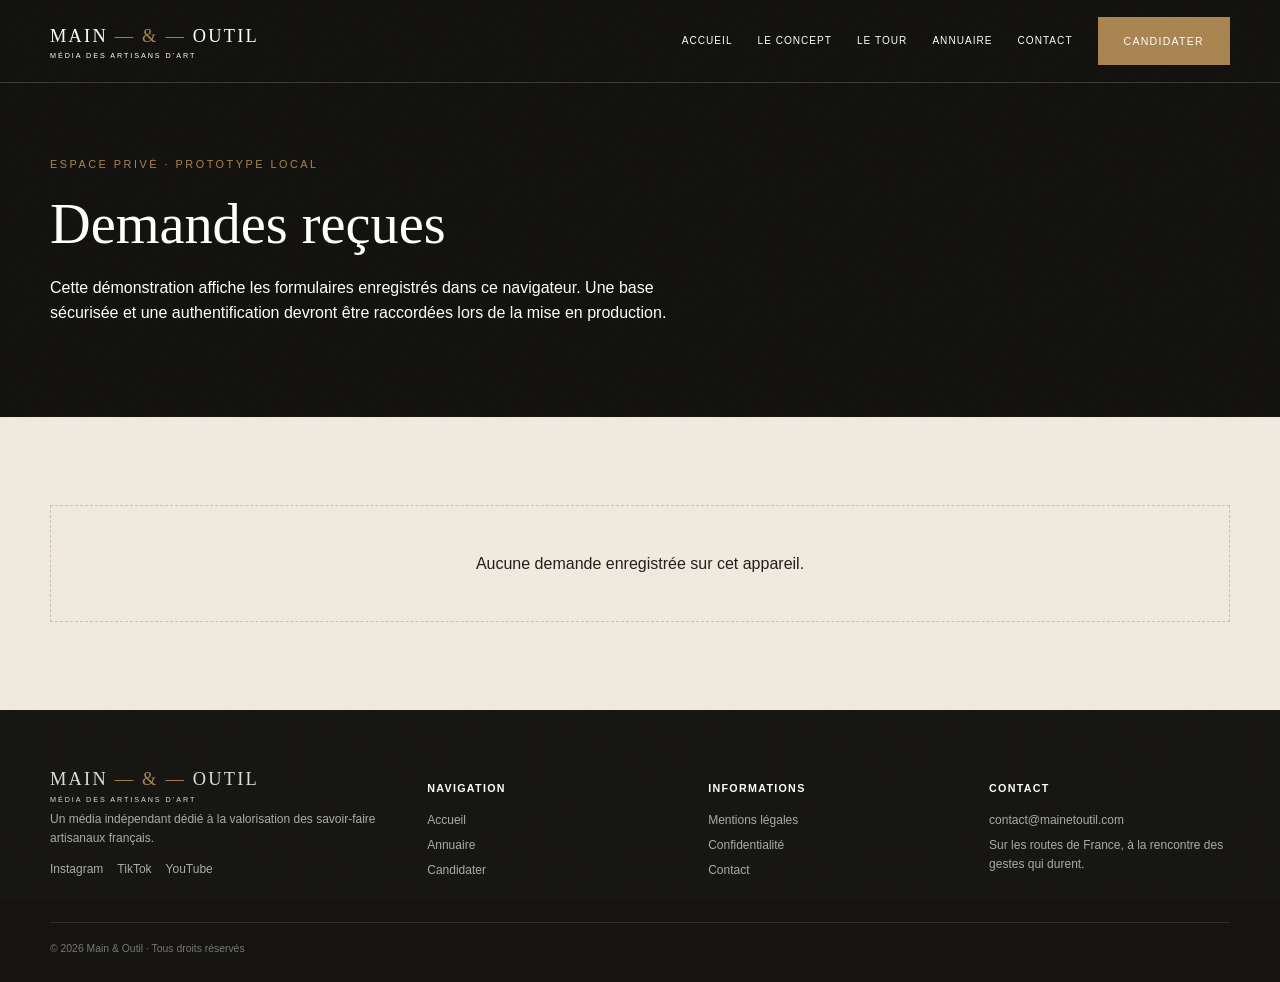
==== admin.html @ 5e5132f5 "Forcer la mise à jour des formulaires mobiles" ====
<!doctype html><html lang="fr"><head><meta charset="utf-8"><meta name="viewport" content="width=device-width,initial-scale=1"><title>Administration — Main & Outil</title><link rel="stylesheet" href="styles.css?v=9"></head><body><div data-header></div><main><section class="page-hero"><div class="wrap"><span class="eyebrow">Espace privé · prototype local</span><h1 class="page-title">Demandes reçues</h1><p>Cette démonstration affiche les formulaires enregistrés dans ce navigateur. Une base sécurisée et une authentification devront être raccordées lors de la mise en production.</p></div></section><section class="section"><div class="wrap" id="admin-list"></div></section></main><div data-footer></div><script src="mainetoutil-v11.js"></script></body></html>
---- styles.css ----
:root{--noir:#11100d;--papier:#f1eadf;--papier2:#e5d8c7;--or:#a98450;--brun:#6d4b32;--texte:#211d18;--ligne:rgba(63,48,32,.22);--vert:#6b9b67;--orange:#db8b3f}*{box-sizing:border-box}html{scroll-behavior:smooth}body{margin:0;background:var(--papier);color:var(--texte);font-family:Arial,sans-serif;line-height:1.6}body:before{content:"";position:fixed;inset:0;pointer-events:none;opacity:.17;background-image:url("data:image/svg+xml,%3Csvg xmlns='http://www.w3.org/2000/svg' width='120' height='120'%3E%3Cfilter id='n'%3E%3CfeTurbulence type='fractalNoise' baseFrequency='.9' numOctaves='2' stitchTiles='stitch'/%3E%3C/filter%3E%3Crect width='100%25' height='100%25' filter='url(%23n)' opacity='.2'/%3E%3C/svg%3E");z-index:20}h1,h2,h3,.serif{font-family:Georgia,'Times New Roman',serif;font-weight:400}a{color:inherit;text-decoration:none}img{display:block;max-width:100%}.wrap{width:min(1180px,calc(100% - 48px));margin:auto}.eyebrow{font-size:.68rem;letter-spacing:.23em;text-transform:uppercase;color:var(--or)}.btn{display:inline-flex;align-items:center;justify-content:center;min-height:48px;padding:0 25px;border:1px solid var(--or);text-transform:uppercase;letter-spacing:.12em;font-size:.66rem;background:transparent;color:inherit;cursor:pointer}.btn.gold{background:var(--or);color:white}.btn.dark{background:var(--noir);color:#fff;border-color:var(--noir)}header{position:absolute;z-index:10;width:100%;color:white;border-bottom:1px solid #ffffff2b}nav{height:82px;display:flex;align-items:center;justify-content:space-between}.brand{font-family:Georgia,serif;letter-spacing:.12em;font-size:1.15rem}.brand i{font-style:normal;color:var(--or)}.brand small{display:block;font:500 .45rem Arial,sans-serif;letter-spacing:.27em}.links{display:flex;align-items:center;gap:25px;font-size:.63rem;letter-spacing:.1em;text-transform:uppercase}.menu{display:none;background:none;border:1px solid #ffffff55;color:white;padding:8px 12px}.hero{min-height:760px;color:white;background:linear-gradient(90deg,rgba(7,7,6,.88),rgba(7,7,6,.48) 45%,rgba(7,7,6,.06) 75%),url('assets/hero-main-et-outil.png') center/cover;display:flex;align-items:center}.hero-copy{padding-top:85px}.hero h1{font-size:clamp(4.5rem,9vw,8rem);line-height:.81;margin:26px 0 24px;letter-spacing:.02em}.hero .lead{max-width:490px;color:#eee}.actions{display:flex;gap:15px;flex-wrap:wrap;margin:32px 0}.micro{font-size:.61rem;text-transform:uppercase;letter-spacing:.12em;margin-top:38px}.section{padding:88px 0}.section h2,.page-title{font-size:clamp(2.1rem,4.4vw,4rem);line-height:1.06;margin:.35em 0}.concept-grid{display:grid;grid-template-columns:1fr 1.4fr;gap:75px;align-items:center}.pillars{display:grid;grid-template-columns:repeat(4,1fr);gap:18px;text-align:center}.icon{font:2rem Georgia;color:var(--or)}.pillars strong{display:block;font-size:.65rem;line-height:1.4;text-transform:uppercase;letter-spacing:.1em}.tour{background:var(--noir);color:#f6efe4}.tour-grid{display:grid;grid-template-columns:.72fr 1.45fr .66fr;gap:32px;align-items:center}.map{position:relative;min-height:470px}.france{position:absolute;inset:3%;background:#2b2821;clip-path:polygon(48% 0,66% 8%,82% 25%,79% 43%,91% 59%,76% 71%,67% 97%,44% 89%,25% 96%,17% 76%,4% 60%,14% 43%,9% 22%,30% 12%);border:1px solid var(--or)}.route-svg{position:absolute;inset:8%;width:84%;height:84%}.city{position:absolute;transform:translate(-50%,-50%);font-size:.55rem;text-transform:uppercase;letter-spacing:.08em}.city:before{content:"";display:block;width:12px;height:12px;border:3px solid #d8cfbd;background:var(--vert);border-radius:50%;margin:auto}.nantes{left:27%;top:43%}.montjean{left:31%;top:47%}.city small{white-space:nowrap}.legend span{display:block;margin:10px 0;font-size:.64rem;text-transform:uppercase;letter-spacing:.08em}.dot{display:inline-block;width:10px;height:10px;border-radius:50%;margin-right:9px}.card-dark{border:1px solid var(--or);padding:25px}.card-dark h3{font-size:1.45rem}.portraits-grid,.directory-grid{display:grid;grid-template-columns:repeat(2,1fr);gap:20px}.portrait-card{min-height:360px;position:relative;display:flex;align-items:flex-end;padding:28px;color:#fff;background-position:center;background-size:cover;overflow:hidden}.portrait-card:before{content:"";position:absolute;inset:0;background:linear-gradient(0deg,rgba(0,0,0,.88),rgba(0,0,0,.06) 65%)}.portrait-card>div{position:relative}.portrait-card.vitrail{background-image:url('assets/atelier-vitrail.png')}.portrait-card.maroline{background-image:url('assets/atelier-maroline.png')}.portrait-card h3{font-size:2rem;margin:.15em 0}.card-link{font-size:.65rem;text-transform:uppercase;letter-spacing:.12em}.cta-band{display:grid;grid-template-columns:1fr 1.6fr;background:var(--papier2)}.cta-img{min-height:360px;background:url('assets/hero-artisan.png') 65% center/cover}.cta-copy{padding:58px}.page-hero{padding:150px 0 75px;background:var(--noir);color:#fff}.page-hero p{max-width:640px}.filters{display:grid;grid-template-columns:1.7fr repeat(4,1fr);gap:10px;margin:32px 0}.field,input,select,textarea{width:100%;font:inherit}input,select,textarea{border:0;border-bottom:1px solid var(--ligne);background:transparent;padding:14px 8px;outline:none}textarea{min-height:120px;resize:vertical}.count{margin-bottom:18px}.artisan-head{display:grid;grid-template-columns:1.08fr .92fr;min-height:700px}.artisan-visual{background-position:center;background-size:cover}.artisan-copy{padding:145px 8vw 70px;background:var(--noir);color:white}.artisan-copy h1{font-size:clamp(3rem,6vw,6rem);line-height:.93}.meta{display:flex;gap:25px;flex-wrap:wrap;margin:28px 0;font-size:.72rem;text-transform:uppercase;letter-spacing:.1em}.prose{max-width:780px;margin:auto;font-family:Georgia,serif;font-size:1.12rem}.prose h2{margin-top:2.2em}.quote{border-left:1px solid var(--or);padding-left:25px;font-size:1.6rem;font-style:italic}.form-layout{display:grid;grid-template-columns:.95fr 1.05fr;min-height:100vh}.form-image{background:url('assets/hero-artisan.png') center/cover;min-height:700px}.form-panel{padding:125px 6vw 65px}.form-grid{display:grid;grid-template-columns:1fr 1fr;gap:16px}.full{grid-column:1/-1}.check{display:flex;gap:10px;align-items:flex-start;font-size:.78rem;margin:12px 0}.check input{width:auto;margin-top:5px}.notice{padding:16px;border-left:3px solid var(--or);background:#e4d7c5;font-size:.8rem}.success{color:#45643d;font-weight:bold}.legal{max-width:820px}.legal h2{margin-top:2em}.todo{color:#8a241c;background:#f3d7d2;padding:2px 5px}.contact-grid{display:grid;grid-template-columns:.8fr 1.2fr;gap:70px}.admin-card{border-top:1px solid var(--ligne);padding:25px 0}footer{background:#151411;color:#ddd;padding:55px 0 25px}.footer-grid{display:grid;grid-template-columns:1.4fr repeat(3,1fr);gap:40px}footer h4{font-size:.67rem;text-transform:uppercase;letter-spacing:.12em;color:white}footer a,footer p{display:block;font-size:.75rem;color:#aaa;margin:6px 0}.socials{display:flex;gap:14px}.footer-bottom{border-top:1px solid #ffffff1c;margin-top:35px;padding-top:18px;font-size:.65rem;color:#777}.empty{grid-column:1/-1;padding:45px;text-align:center;border:1px dashed var(--ligne)}@media(max-width:900px){.links{display:none;position:absolute;top:82px;left:0;right:0;background:#151411;padding:25px;flex-direction:column}.links.open{display:flex}.menu{display:block}.concept-grid,.tour-grid,.cta-band,.artisan-head,.form-layout,.contact-grid{grid-template-columns:1fr}.pillars{grid-template-columns:1fr 1fr}.filters{grid-template-columns:1fr 1fr}.artisan-visual,.form-image{min-height:480px}.artisan-copy,.form-panel{padding:90px 24px}.footer-grid{grid-template-columns:1fr 1fr}}@media(max-width:560px){.wrap{width:calc(100% - 28px)}.hero{min-height:700px;background-position:63% center}.hero h1{font-size:3.7rem}.filters,.form-grid,.footer-grid,.portraits-grid,.directory-grid{grid-template-columns:1fr}.pillars{grid-template-columns:1fr 1fr}.section{padding:65px 0}.cta-copy{padding:42px 24px}.full{grid-column:auto}}
/* Section concept plein écran */
#concept{min-height:100vh;display:flex;align-items:center;padding-top:clamp(55px,7vh,90px);padding-bottom:clamp(55px,7vh,90px)}
#concept>.wrap{width:min(1400px,calc(100% - 7vw))}
@media(max-width:900px){#concept{min-height:auto;padding-top:80px;padding-bottom:80px}}
/* Finition sobre de la section concept */
#concept .concept-grid{grid-template-columns:minmax(420px,.95fr) minmax(620px,1.25fr);gap:clamp(70px,7vw,125px)}
#concept .concept-grid>div:first-child{position:relative;padding-right:clamp(35px,4vw,70px)}
#concept .concept-grid>div:first-child:after{content:"";position:absolute;top:4%;right:0;width:1px;height:92%;background:linear-gradient(to bottom,transparent,rgba(169,132,80,.55) 22%,rgba(169,132,80,.55) 78%,transparent)}
#concept h2{max-width:680px;letter-spacing:-.018em}
#concept .concept-grid>div:first-child>p{max-width:610px;color:#4f4840;margin:24px 0 28px}
#concept .pillars{gap:0;align-items:center}
#concept .pillars>div{position:relative;padding:24px 18px}
#concept .pillars>div+div:before{content:"";position:absolute;left:0;top:27%;height:46%;width:1px;background:rgba(109,75,50,.14)}
#concept .icon{font-size:2.55rem;line-height:1;margin-bottom:15px}
#concept .pillars strong{font-size:.69rem;line-height:1.5}
@media(max-width:900px){#concept .concept-grid{grid-template-columns:1fr;gap:55px}#concept .concept-grid>div:first-child{padding-right:0}#concept .concept-grid>div:first-child:after{display:none}#concept .pillars>div:nth-child(3):before{display:none}}
@media(max-width:560px){#concept .pillars>div{padding:20px 10px}#concept .pillars>div:before{display:none}#concept .icon{font-size:2.25rem}}
/* Lecture des portraits éditoriaux */
.prose h3{font-size:1.45rem;line-height:1.35;margin:1.4em 0 .7em;color:var(--brun)}
.prose hr{border:0;border-top:1px solid rgba(169,132,80,.4);width:90px;margin:55px 0}
.prose strong{font-weight:700;color:#17130f}
.prose{max-width:1180px;width:58vw;font-family:Georgia,'Times New Roman',serif;font-size:clamp(1.15rem,1.35vw,1.7rem);line-height:1.62}
.prose p{max-width:1180px;margin:0 0 1.55em}
.prose strong{font-weight:inherit;color:inherit}
.prose>.quote:first-child{max-width:none;margin:0 0 190px;padding:8px 0 8px 38px;border:0;border-left:2px solid var(--or);font-family:Georgia,'Times New Roman',serif;font-size:clamp(1.8rem,2.3vw,2.9rem);font-style:italic;font-weight:400;line-height:1.2;letter-spacing:-.015em;color:var(--texte)}
.prose>.quote:first-child:before{content:none}
.prose>.quote:first-child+hr{display:none}
.prose h2{position:relative;max-width:1180px;margin:0 0 .55em;padding:0;font-family:Georgia,'Times New Roman',serif;font-size:clamp(2.8rem,4.25vw,5.5rem);font-weight:400;line-height:1.04;letter-spacing:-.03em;color:var(--texte)}
.prose h2:before{content:none}
.prose h2:not(:first-of-type){margin-top:1.45em}
.prose hr{display:none}
@media(max-width:1200px){.prose{width:calc(100% - 96px)}}
@media(max-width:900px){.prose{width:calc(100% - 48px)}.prose>.quote:first-child{margin-bottom:85px;padding-left:28px}.prose h2{font-size:clamp(2.75rem,9vw,5rem)}}
@media(max-width:560px){.prose{width:calc(100% - 28px);font-size:1.08rem}.prose>.quote:first-child{margin-bottom:60px;padding:5px 0 5px 20px;font-size:1.75rem}.prose h2{font-size:2.65rem}}
.success.error{color:#8a241c}
button:disabled{cursor:wait;opacity:.62}
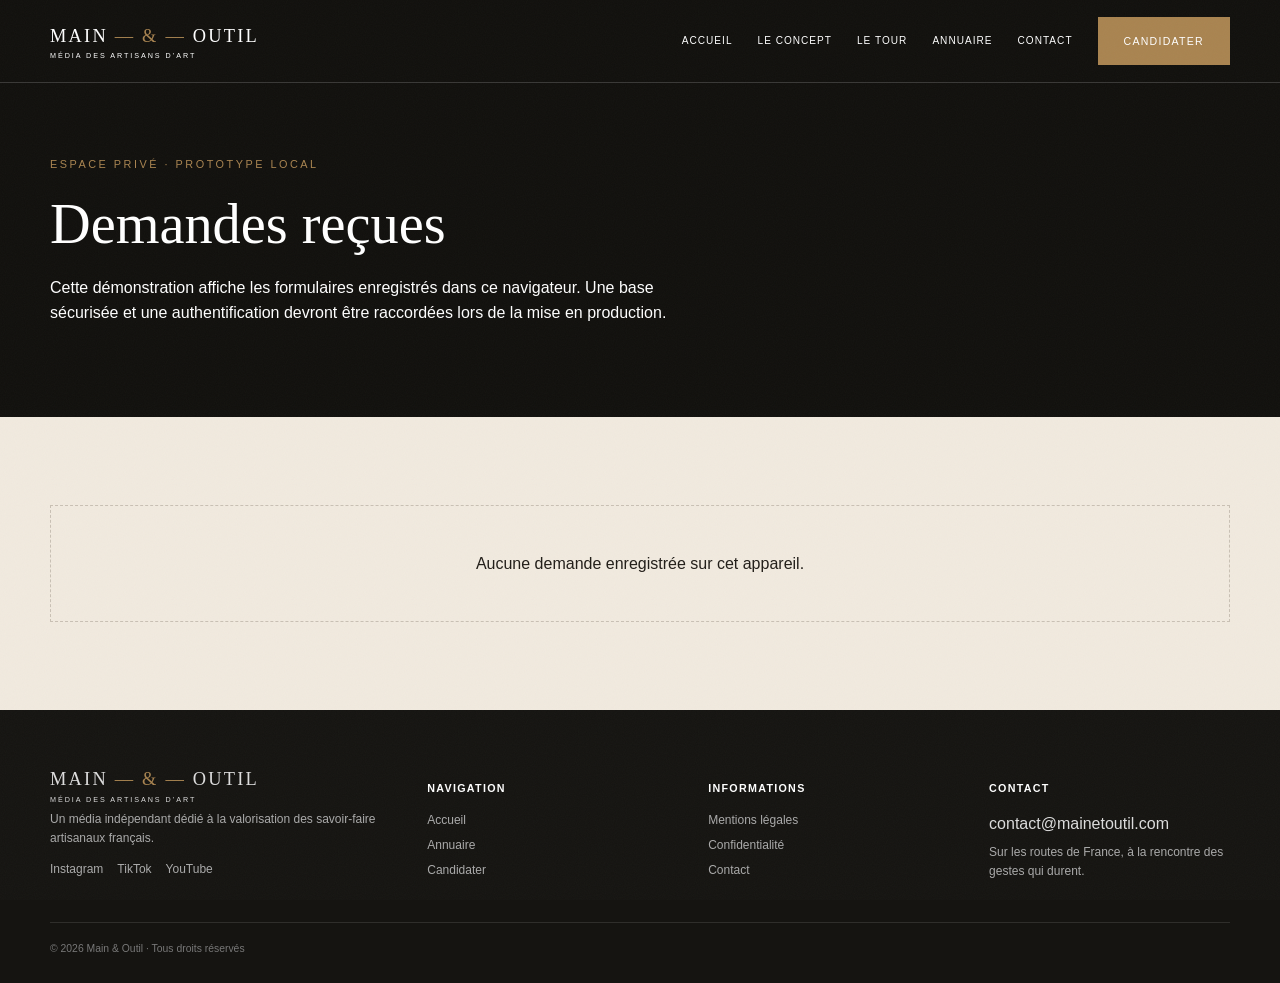
==== commit a9f51b14: "Garantir l'envoi direct des formulaires mobiles" ====
--- a/admin.html
+++ b/admin.html
@@ -1 +1 @@
-<!doctype html><html lang="fr"><head><meta charset="utf-8"><meta name="viewport" content="width=device-width,initial-scale=1"><title>Administration — Main & Outil</title><link rel="stylesheet" href="styles.css?v=9"></head><body><div data-header></div><main><section class="page-hero"><div class="wrap"><span class="eyebrow">Espace privé · prototype local</span><h1 class="page-title">Demandes reçues</h1><p>Cette démonstration affiche les formulaires enregistrés dans ce navigateur. Une base sécurisée et une authentification devront être raccordées lors de la mise en production.</p></div></section><section class="section"><div class="wrap" id="admin-list"></div></section></main><div data-footer></div><script src="mainetoutil-v11.js"></script></body></html>
+<!doctype html><html lang="fr"><head><meta charset="utf-8"><meta name="viewport" content="width=device-width,initial-scale=1"><title>Administration — Main & Outil</title><link rel="stylesheet" href="styles.css?v=9"></head><body><div data-header></div><main><section class="page-hero"><div class="wrap"><span class="eyebrow">Espace privé · prototype local</span><h1 class="page-title">Demandes reçues</h1><p>Cette démonstration affiche les formulaires enregistrés dans ce navigateur. Une base sécurisée et une authentification devront être raccordées lors de la mise en production.</p></div></section><section class="section"><div class="wrap" id="admin-list"></div></section></main><div data-footer></div><script src="mainetoutil-v12.js"></script></body></html>
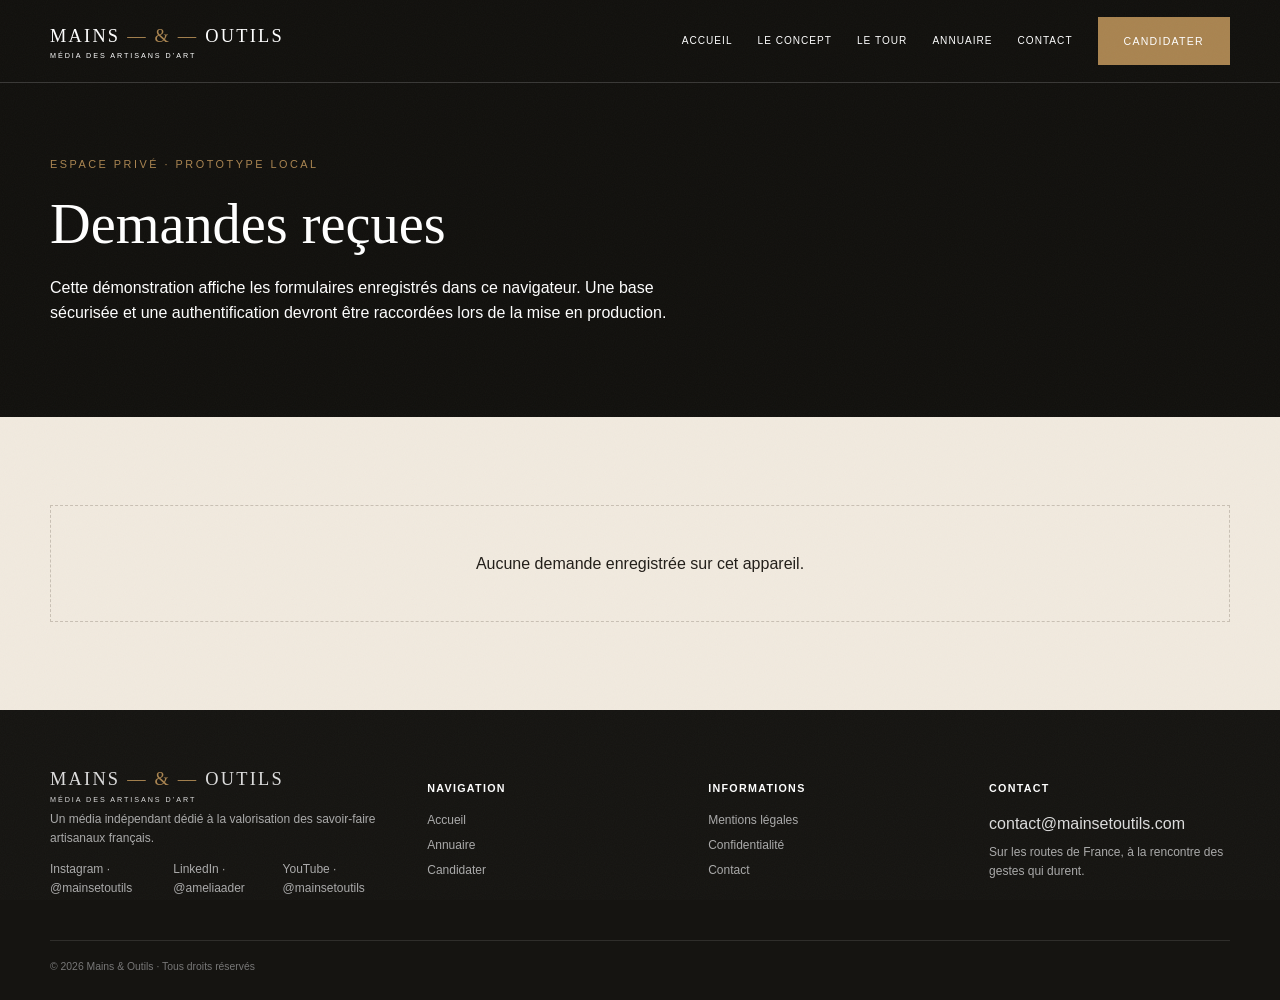
==== commit 490c3aa1: "Renommer Mains et Outils et préparer le déploiement Hostinger" ====
--- a/admin.html
+++ b/admin.html
@@ -1 +1 @@
-<!doctype html><html lang="fr"><head><meta charset="utf-8"><meta name="viewport" content="width=device-width,initial-scale=1"><title>Administration — Main & Outil</title><link rel="stylesheet" href="styles.css?v=9"></head><body><div data-header></div><main><section class="page-hero"><div class="wrap"><span class="eyebrow">Espace privé · prototype local</span><h1 class="page-title">Demandes reçues</h1><p>Cette démonstration affiche les formulaires enregistrés dans ce navigateur. Une base sécurisée et une authentification devront être raccordées lors de la mise en production.</p></div></section><section class="section"><div class="wrap" id="admin-list"></div></section></main><div data-footer></div><script src="mainetoutil-v12.js"></script></body></html>
+<!doctype html><html lang="fr"><head><meta charset="utf-8"><meta name="viewport" content="width=device-width,initial-scale=1"><title>Administration — Mains & Outils</title><meta name="robots" content="noindex,nofollow"><link rel="stylesheet" href="styles.css?v=9"></head><body><div data-header></div><main><section class="page-hero"><div class="wrap"><span class="eyebrow">Espace privé · prototype local</span><h1 class="page-title">Demandes reçues</h1><p>Cette démonstration affiche les formulaires enregistrés dans ce navigateur. Une base sécurisée et une authentification devront être raccordées lors de la mise en production.</p></div></section><section class="section"><div class="wrap" id="admin-list"></div></section></main><div data-footer></div><script src="mains-et-outils-v16.js"></script></body></html>
